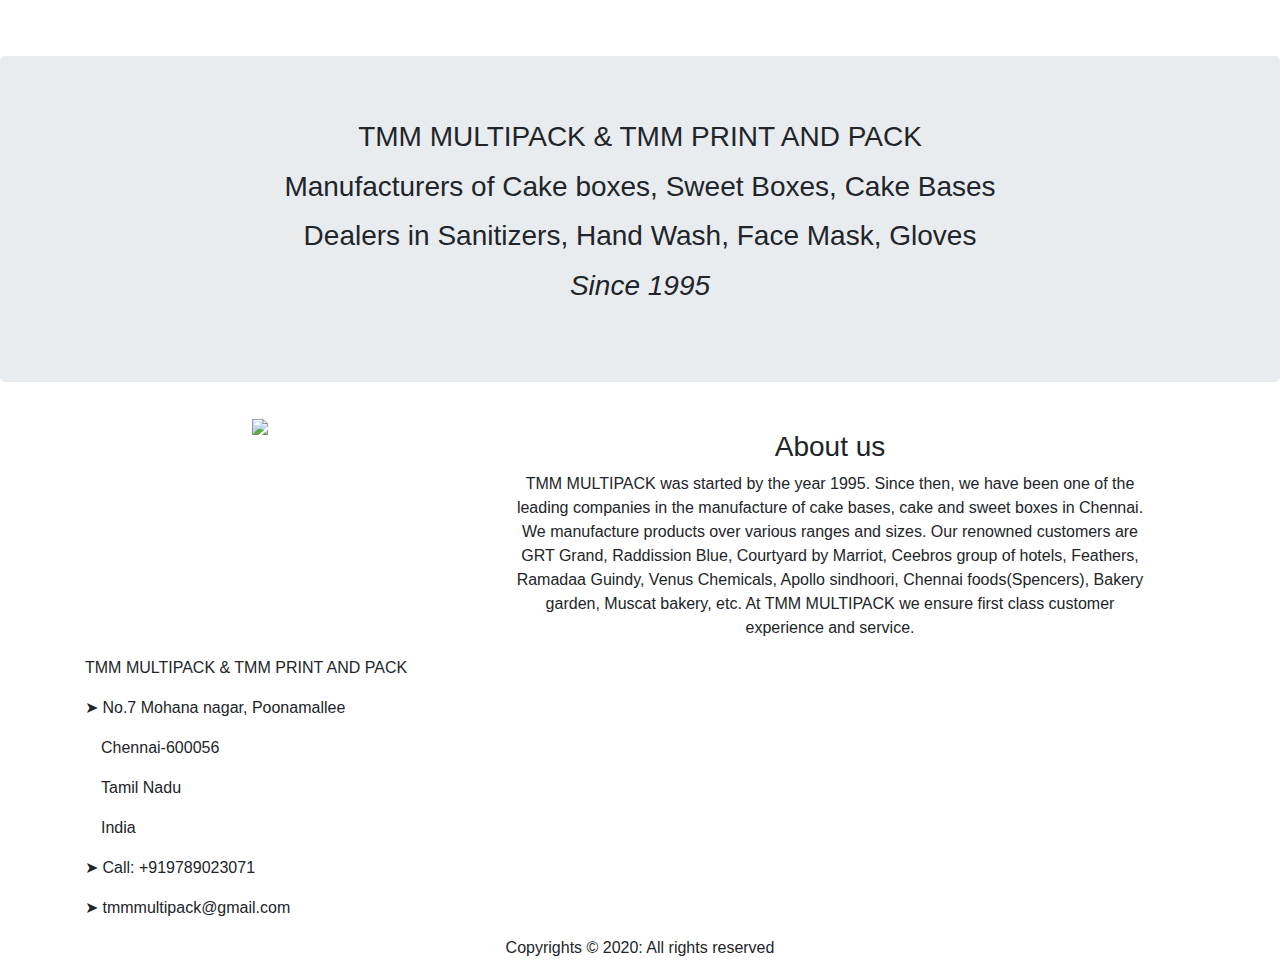
==== index.html @ 404630b1 "Update index.html" ====
<!doctype html>
<html lang="en">
  <head>
    <!-- Required meta tags -->
    <meta charset="utf-8">
    <meta name="viewport" content="width=device-width, initial-scale=1, shrink-to-fit=no">
    <meta name="description" content="Manufacturers and suppliers of Cake bases, cake and sweet boxes. Dealers in Sanitizers, Facemask, Gloves of ISO certification and WHO recommended specification. India.">
    <meta name="keywords" content="tmm, gloves, sanitizers, box manufacturers, mask, multipack">
    <link rel="icon" href="images/favicon.png">
    <!-- Bootstrap CSS -->
    <link rel="stylesheet" href="https://stackpath.bootstrapcdn.com/bootstrap/4.4.1/css/bootstrap.min.css">
    <link href="https://fonts.googleapis.com/css2?family=Noto+Sans&display=swap" rel="stylesheet">
    <link rel="stylesheet" href="css/styles.css">
    <title>TMM MULTIPACK | Box Manufacturers Wholesale and Retail | Dealers in Sanitizers, Facemask, Gloves</title>
  </head>
  <body>
    <nav class="navbar navbar-expand-md navbar-dark ">
      <a class="navbar-brand" href="#"></a>
      <button class="navbar-toggler" type="button" data-toggle="collapse" data-target="#navbarNavAltMarkup" aria-controls="navbarNavAltMarkup" aria-expanded="false" aria-label="Toggle navigation">
        <span class="navbar-toggler-icon">
          <span class="menu ">Menu</span>
        </span>
      </button>
      <div class="collapse navbar-collapse" id="navbarNavAltMarkup">
        <div class="navbar-nav">
          <a class="nav-item nav-link active text-white" href="index.html">Home <span class="sr-only">(current)</span></a>
          <a class="nav-item nav-link text-white" href="tmm products.html">Our Products</a>
          <a class="nav-item nav-link text-white" href="tmm contact.html">Contact Us</a>
        </div>
      </div>
    </nav>
    <div class="jumbotron text-center h3">
      <p>TMM MULTIPACK & TMM PRINT AND PACK</p>
      <p>Manufacturers of  Cake boxes, Sweet Boxes, Cake Bases</p>
      <p>Dealers in Sanitizers, Hand Wash, Face Mask, Gloves</p>
      <p><var>Since 1995</var></p>
    </div>
    <div class="container ">
      <div class="row justify-content-around">
        <div class="col-lg-3 col-sm-8">
          <div class="text-center">
            <img src="images/tmmlogo.png">
          </div>
        </div>
        <div class="col-lg-7 col-sm-10 mt-3 text-center textbox align-self-center">
          <h3>About us</h3>
          <p>
            TMM MULTIPACK was started by the year 1995. Since then, we have been one of the leading companies in the manufacture of cake bases, cake and sweet boxes in Chennai. We manufacture products over various ranges and sizes. Our renowned customers are GRT Grand, Raddission Blue, Courtyard by Marriot, Ceebros group of hotels, Feathers, Ramadaa Guindy, Venus Chemicals, Apollo sindhoori, Chennai foods(Spencers), Bakery garden, Muscat bakery, etc. At TMM MULTIPACK we ensure first class customer experience and service.
          </p>
        </div>
      </div>
    </div>
    <footer>
      <div class="container">
        <p>TMM MULTIPACK & TMM PRINT AND PACK</p>
        <p>
          &#10148; No.7 Mohana nagar, Poonamallee</p>
        <p class="ml-3">Chennai-600056</p>
        <p class="ml-3">Tamil Nadu</p>
        <p class="ml-3">India</p>
        <p>&#10148; Call: +919789023071</p>
        <p>&#10148; tmmmultipack@gmail.com</p>
        <p class="mt-3 text-center">Copyrights &copy 2020: All rights reserved</p>
      </div>
    </footer>

    <!-- Optional JavaScript -->
    <!-- jQuery first, then Popper.js, then Bootstrap JS -->
    <script src="https://code.jquery.com/jquery-3.4.1.slim.min.js"></script>
    <script src="https://cdn.jsdelivr.net/npm/popper.js@1.16.0/dist/umd/popper.min.js" ></script>
    <script src="https://stackpath.bootstrapcdn.com/bootstrap/4.4.1/js/bootstrap.min.js"></script>
  </body>
</html>
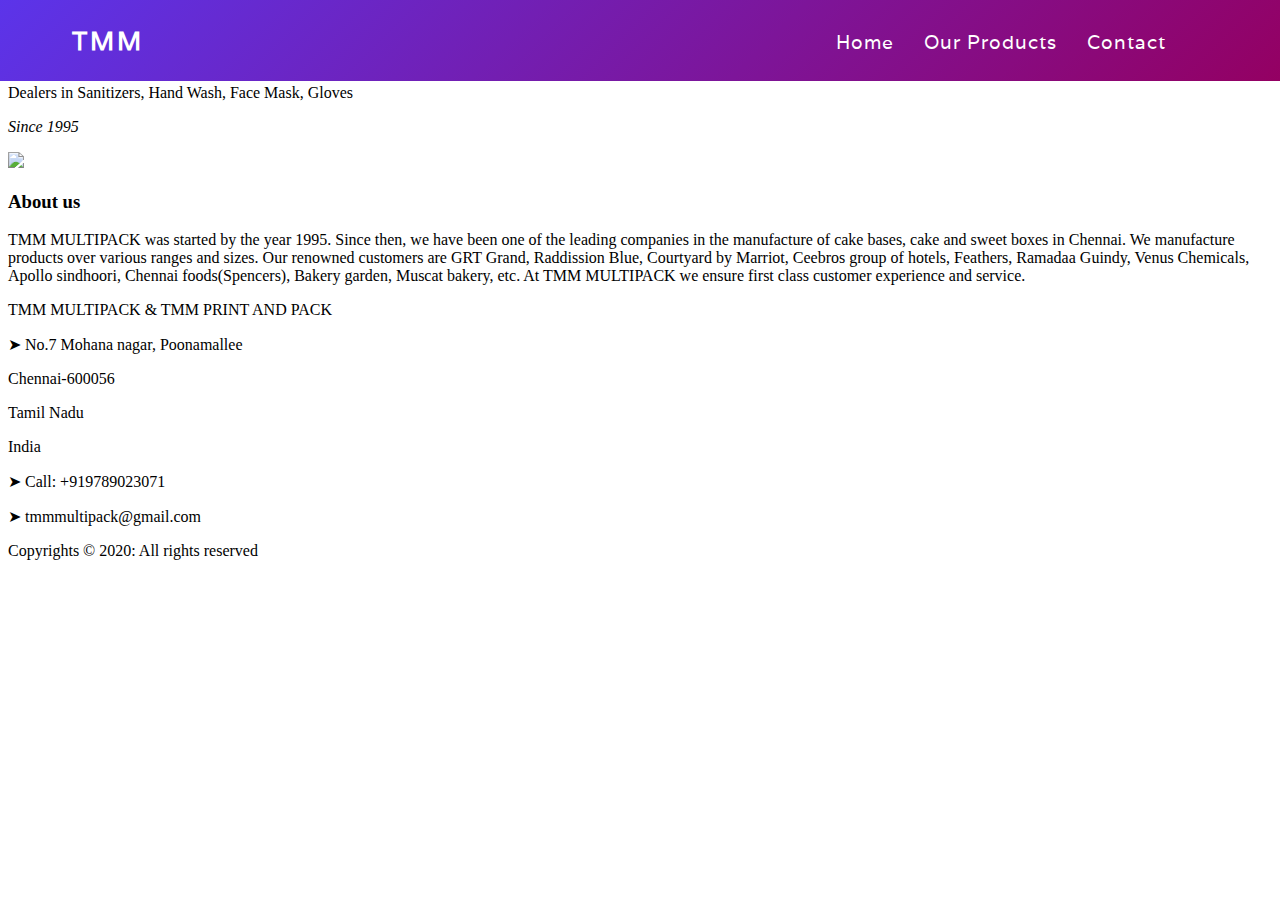
==== commit 775440cd: "updated index.html (removed bootsrap)" ====
--- a/index.html
+++ b/index.html
@@ -8,27 +8,45 @@
     <meta name="keywords" content="tmm, gloves, sanitizers, box manufacturers, mask, multipack">
     <link rel="icon" href="images/favicon.png">
     <!-- Bootstrap CSS -->
-    <link rel="stylesheet" href="https://stackpath.bootstrapcdn.com/bootstrap/4.4.1/css/bootstrap.min.css">
-    <link href="https://fonts.googleapis.com/css2?family=Noto+Sans&display=swap" rel="stylesheet">
-    <link rel="stylesheet" href="css/styles.css">
+    <!-- <link rel="stylesheet" href="css/styles.css"> -->
+    <link rel="stylesheet" href="css/navbar.css">
     <title>TMM MULTIPACK | Box Manufacturers Wholesale and Retail | Dealers in Sanitizers, Facemask, Gloves</title>
   </head>
   <body>
-    <nav class="navbar navbar-expand-md navbar-dark ">
-      <a class="navbar-brand" href="#"></a>
-      <button class="navbar-toggler" type="button" data-toggle="collapse" data-target="#navbarNavAltMarkup" aria-controls="navbarNavAltMarkup" aria-expanded="false" aria-label="Toggle navigation">
-        <span class="navbar-toggler-icon">
-          <span class="menu ">Menu</span>
-        </span>
-      </button>
-      <div class="collapse navbar-collapse" id="navbarNavAltMarkup">
-        <div class="navbar-nav">
-          <a class="nav-item nav-link active text-white" href="index.html">Home <span class="sr-only">(current)</span></a>
-          <a class="nav-item nav-link text-white" href="tmm products.html">Our Products</a>
-          <a class="nav-item nav-link text-white" href="tmm contact.html">Contact Us</a>
+
+    <!-- My new responsive navbar -->
+    <header class="navbar">
+      <div class="nav-container">
+        <!-- Section contains brand logo and brand text -->
+        <div class="brand-logo">
+          <span>TMM</span>
         </div>
+        <!-- Main navbar with links -->
+        <nav class="navbar-nav">
+          <ul>
+            <li>
+              <a class="nav-item-group" id="home">
+                <img src="icons/home.svg" class="nav-icon" alt="Home icon">
+                <span>Home</span>
+              </a>
+            </li>
+            <li>
+              <a class="nav-item-group" href="tmm products.html">
+                <img src="icons/product.svg" class="nav-icon" alt="Products icon">
+                <span>Our Products</span>
+              </a>
+            </li>
+            <li>
+              <a class="nav-item-group" href="tmm contact.html">
+                <img src="icons/contact.svg" class="nav-icon" alt="Contact icon">
+                <span>Contact</span>
+              </a>
+            </li>
+          </ul>
+        </nav>
       </div>
-    </nav>
+    </header>
+    <!-- End of navbar -->
     <div class="jumbotron text-center h3">
       <p>TMM MULTIPACK & TMM PRINT AND PACK</p>
       <p>Manufacturers of  Cake boxes, Sweet Boxes, Cake Bases</p>
@@ -39,7 +57,7 @@
       <div class="row justify-content-around">
         <div class="col-lg-3 col-sm-8">
           <div class="text-center">
-            <img src="images/tmmlogo.png">
+            <img src="images/tmmlogo-1.png">
           </div>
         </div>
         <div class="col-lg-7 col-sm-10 mt-3 text-center textbox align-self-center">
@@ -63,11 +81,5 @@
         <p class="mt-3 text-center">Copyrights &copy 2020: All rights reserved</p>
       </div>
     </footer>
-
-    <!-- Optional JavaScript -->
-    <!-- jQuery first, then Popper.js, then Bootstrap JS -->
-    <script src="https://code.jquery.com/jquery-3.4.1.slim.min.js"></script>
-    <script src="https://cdn.jsdelivr.net/npm/popper.js@1.16.0/dist/umd/popper.min.js" ></script>
-    <script src="https://stackpath.bootstrapcdn.com/bootstrap/4.4.1/js/bootstrap.min.js"></script>
   </body>
 </html>
--- a/css/navbar.css
+++ b/css/navbar.css
@@ -0,0 +1,170 @@
+@import url('https://fonts.googleapis.com/css2?family=Montserrat&family=Varela&display=swap');
+
+:root {
+  --brand-filter-color: invert(52%) sepia(41%) saturate(6802%)
+  hue-rotate(235deg) brightness(90%) contrast(90%);
+  --white-filter-color: invert(78%) sepia(0%) saturate(0%)
+  hue-rotate(29deg) brightness(89%) contrast(85%);
+}
+
+/* Outer container which contains brand logo and .nav-continer links */
+.navbar {
+  font-family: 'Varela', Arial, sans-serif;
+  width: 100%;
+  min-height: 80px;
+  position: fixed;
+  top: 0;
+  left: 0;
+  background: hsla(320, 100%, 29%, 1);
+
+  background: linear-gradient(135deg, hsla(320, 100%, 29%, 1) 0%, hsla(253, 81%, 56%, 1) 100%);
+  
+  background: -moz-linear-gradient(135deg, hsla(320, 100%, 29%, 1) 0%, hsla(253, 81%, 56%, 1) 100%);
+  
+  background: -webkit-linear-gradient(135deg, hsla(320, 100%, 29%, 1) 0%, hsla(253, 81%, 56%, 1) 100%);
+  
+  filter: progid: DXImageTransform.Microsoft.gradient( startColorstr="#920061", endColorstr="#5A32EA", GradientType=1 );
+  display: flex;
+  align-items: center;
+  box-sizing: border-box;
+  z-index: 1;
+  transition: top .6s ease-in-out;
+}
+
+/* Nav continer which contains .navbar-nav */
+.nav-container {
+  width: 90%;
+  margin: auto;
+  display: flex;  /* Displaying all the elements in one row */
+  align-items: center;
+  box-sizing: border-box;
+  padding: .5rem;
+}
+
+.navbar-nav {
+  width: 90%;
+}
+
+/* Styling brand logo text */
+.brand-logo span {
+  color: #fff;
+  margin-top: 2px;
+  font-size: 25px;
+  letter-spacing: 3px;
+  font-weight: bold;
+  text-transform: uppercase;
+  cursor: pointer;
+}
+
+/* Displaying all the list items (nav-item-group) in one row 
+   and aligning them to right
+*/
+.navbar-nav ul {
+  display: flex;
+  list-style: none;
+  justify-content: flex-end;
+}
+
+/* Styling the each nav link */
+.navbar-nav a {
+  color: #fff;
+  text-decoration: none;
+  letter-spacing: 1px;
+  margin-left: 30px;
+  padding: 6px 0 3px 0;
+}
+
+.navbar-nav span {
+  font-size: 19px;
+}
+
+/* Changing nav link text color on hover state */
+.navbar-nav span:hover {
+  color: #ddd;
+  cursor: pointer;
+}
+
+/* Contains icon and link text.
+   Displaying nav-item-group in column layout. */
+.nav-item-group {
+  display: flex;
+  flex-direction: column;
+  align-items: center;
+}
+
+/* Each icon(svg) is filtered to display in #fff color */
+.nav-icon {
+  /* Hiding icons by default */
+  display: none;  
+  filter: var(--white-filter-color);
+}
+
+.footer {
+  width: 100%;
+  font-size: 17px;
+  font-family: Helvetica, Arial, sans-serif;
+  background-color:#040b21;
+  color: #fff;
+  padding: 1rem;
+  box-sizing: content-box;
+  margin-left: -24px;
+  text-align: center;
+}
+
+/* Media query for medium width devices */
+@media (max-width: 700px) {
+  /* Positioning the navbar with links on bottom for
+     better UX on small devices */
+  .navbar-nav {
+    position: fixed;
+    bottom: 0px;
+    left: 0px;
+    /* Width is set using !important to override style of 90% 
+      width in big screen */
+    width: 100vw !important;
+    margin-left: 0;
+    background-color: #fff;
+    border-top: 1px solid #ddd;
+    z-index: 1;
+    box-sizing: border-box;
+    transition: bottom .6s ease-in-out;
+  }
+
+  /* Reducing margins for bottom navbar */
+  .navbar-nav ul {
+    margin: 10px 0px 14px 0px;
+    padding-left: 0;
+    justify-content: space-around;
+  }
+
+  .navbar-nav img {
+    width: 23px;
+    height: 23px;
+  }
+
+  .navbar-nav ul a {
+    margin: 0;
+    color: #a3a3a3;
+    padding: 0;
+    user-select: none;
+  }
+
+  .navbar-nav span {
+    font-size: 17px;
+  }
+
+  /* Filtering to the brand color on hover state of nav links */
+  .navbar-nav a:hover {
+    filter: var(--brand-filter-color);
+    cursor: pointer;
+  }
+
+  .nav-item-group span {
+    margin-top: 1px;
+  }
+
+  /* Displaying all nav icons on same row */
+  .navbar-nav .nav-icon {
+    display: inline-block;
+  }
+}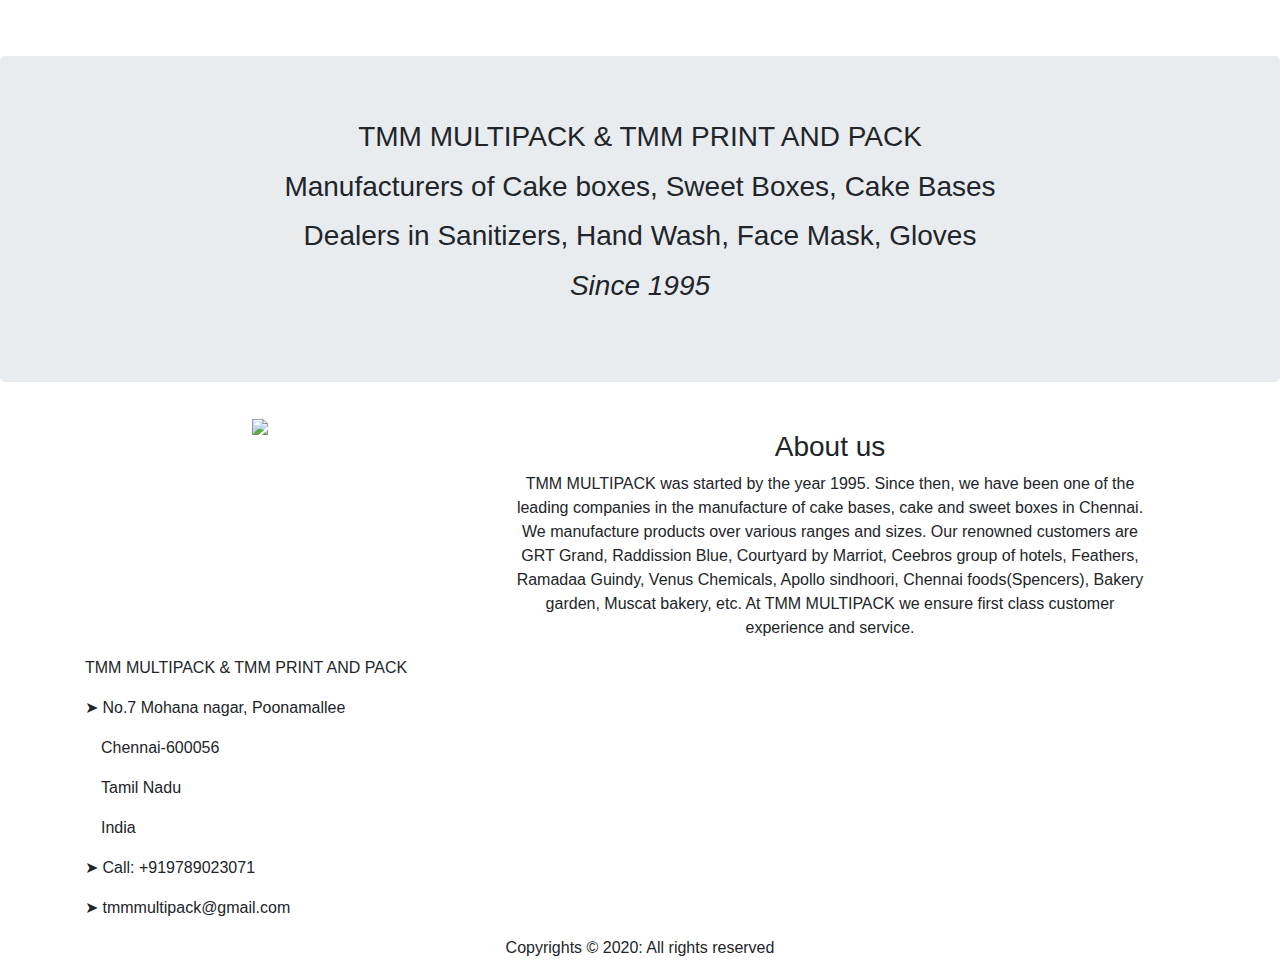
==== commit 6d0f9da0: "Revert "updated index.html (removed bootsrap)"" ====
--- a/index.html
+++ b/index.html
@@ -8,45 +8,27 @@
     <meta name="keywords" content="tmm, gloves, sanitizers, box manufacturers, mask, multipack">
     <link rel="icon" href="images/favicon.png">
     <!-- Bootstrap CSS -->
-    <!-- <link rel="stylesheet" href="css/styles.css"> -->
-    <link rel="stylesheet" href="css/navbar.css">
+    <link rel="stylesheet" href="https://stackpath.bootstrapcdn.com/bootstrap/4.4.1/css/bootstrap.min.css">
+    <link href="https://fonts.googleapis.com/css2?family=Noto+Sans&display=swap" rel="stylesheet">
+    <link rel="stylesheet" href="css/styles.css">
     <title>TMM MULTIPACK | Box Manufacturers Wholesale and Retail | Dealers in Sanitizers, Facemask, Gloves</title>
   </head>
   <body>
-
-    <!-- My new responsive navbar -->
-    <header class="navbar">
-      <div class="nav-container">
-        <!-- Section contains brand logo and brand text -->
-        <div class="brand-logo">
-          <span>TMM</span>
+    <nav class="navbar navbar-expand-md navbar-dark ">
+      <a class="navbar-brand" href="#"></a>
+      <button class="navbar-toggler" type="button" data-toggle="collapse" data-target="#navbarNavAltMarkup" aria-controls="navbarNavAltMarkup" aria-expanded="false" aria-label="Toggle navigation">
+        <span class="navbar-toggler-icon">
+          <span class="menu ">Menu</span>
+        </span>
+      </button>
+      <div class="collapse navbar-collapse" id="navbarNavAltMarkup">
+        <div class="navbar-nav">
+          <a class="nav-item nav-link active text-white" href="index.html">Home <span class="sr-only">(current)</span></a>
+          <a class="nav-item nav-link text-white" href="tmm products.html">Our Products</a>
+          <a class="nav-item nav-link text-white" href="tmm contact.html">Contact Us</a>
         </div>
-        <!-- Main navbar with links -->
-        <nav class="navbar-nav">
-          <ul>
-            <li>
-              <a class="nav-item-group" id="home">
-                <img src="icons/home.svg" class="nav-icon" alt="Home icon">
-                <span>Home</span>
-              </a>
-            </li>
-            <li>
-              <a class="nav-item-group" href="tmm products.html">
-                <img src="icons/product.svg" class="nav-icon" alt="Products icon">
-                <span>Our Products</span>
-              </a>
-            </li>
-            <li>
-              <a class="nav-item-group" href="tmm contact.html">
-                <img src="icons/contact.svg" class="nav-icon" alt="Contact icon">
-                <span>Contact</span>
-              </a>
-            </li>
-          </ul>
-        </nav>
       </div>
-    </header>
-    <!-- End of navbar -->
+    </nav>
     <div class="jumbotron text-center h3">
       <p>TMM MULTIPACK & TMM PRINT AND PACK</p>
       <p>Manufacturers of  Cake boxes, Sweet Boxes, Cake Bases</p>
@@ -81,5 +63,11 @@
         <p class="mt-3 text-center">Copyrights &copy 2020: All rights reserved</p>
       </div>
     </footer>
+
+    <!-- Optional JavaScript -->
+    <!-- jQuery first, then Popper.js, then Bootstrap JS -->
+    <script src="https://code.jquery.com/jquery-3.4.1.slim.min.js"></script>
+    <script src="https://cdn.jsdelivr.net/npm/popper.js@1.16.0/dist/umd/popper.min.js" ></script>
+    <script src="https://stackpath.bootstrapcdn.com/bootstrap/4.4.1/js/bootstrap.min.js"></script>
   </body>
 </html>
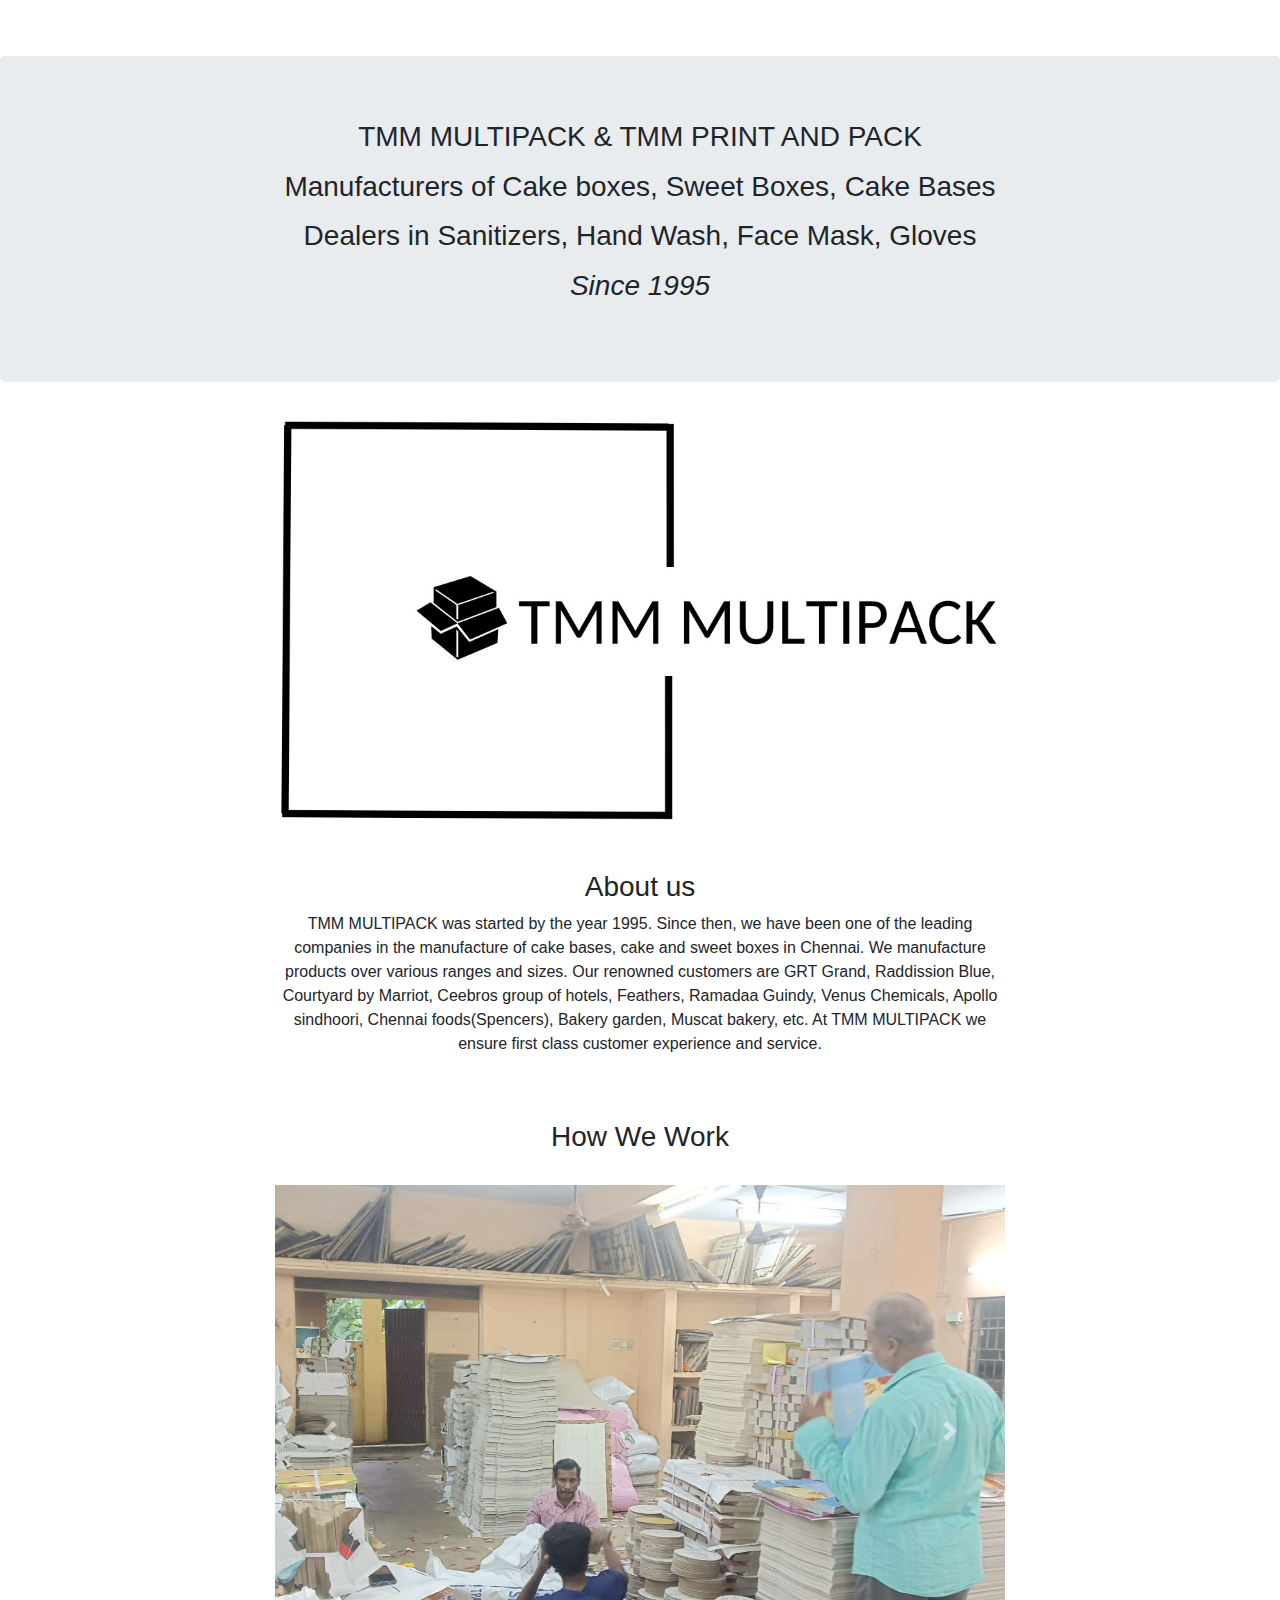
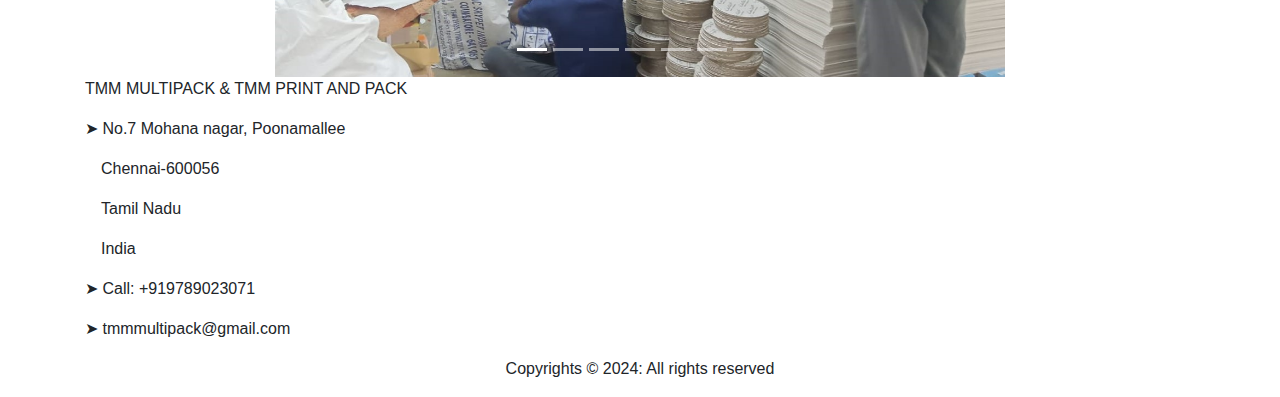
==== commit 30906b51: "new changes to homepage" ====
--- a/index.html
+++ b/index.html
@@ -3,19 +3,31 @@
   <head>
     <!-- Required meta tags -->
     <meta charset="utf-8">
-    <meta name="viewport" content="width=device-width, initial-scale=1, shrink-to-fit=no">
+    <meta http-equiv="X-UA-Compatible" content="IE=edge">
+    <meta name="viewport" content="width=device-width, initial-scale=1.0">
     <meta name="description" content="Manufacturers and suppliers of Cake bases, cake and sweet boxes. Dealers in Sanitizers, Facemask, Gloves of ISO certification and WHO recommended specification. India.">
-    <meta name="keywords" content="tmm, gloves, sanitizers, box manufacturers, mask, multipack">
+    <meta name="keywords" content="tmm, gloves, sanitizers, box manufacturers, mask, multipack, wholesale, retail, chennai, india">
     <link rel="icon" href="images/favicon.png">
     <!-- Bootstrap CSS -->
     <link rel="stylesheet" href="https://stackpath.bootstrapcdn.com/bootstrap/4.4.1/css/bootstrap.min.css">
     <link href="https://fonts.googleapis.com/css2?family=Noto+Sans&display=swap" rel="stylesheet">
     <link rel="stylesheet" href="css/styles.css">
-    <title>TMM MULTIPACK | Box Manufacturers Wholesale and Retail | Dealers in Sanitizers, Facemask, Gloves</title>
+    <title>Wholesale and retail box manufacturers in Chennai | Dealers in Sanitizers, Facemask, Gloves | TMM</title>
+  
+    <!-- Global site tag (gtag.js) - Google Analytics -->
+    <script async src="https://www.googletagmanager.com/gtag/js?id=G-L43213PNKD"></script>
+    <script>
+      window.dataLayer = window.dataLayer || [];
+      function gtag(){dataLayer.push(arguments);}
+      gtag('js', new Date());
+
+      gtag('config', 'G-L43213PNKD');
+    </script>
+    
   </head>
   <body>
     <nav class="navbar navbar-expand-md navbar-dark ">
-      <a class="navbar-brand" href="#"></a>
+      <a class="navbar-brand" href="index.html">TMM Multipack</a>
       <button class="navbar-toggler" type="button" data-toggle="collapse" data-target="#navbarNavAltMarkup" aria-controls="navbarNavAltMarkup" aria-expanded="false" aria-label="Toggle navigation">
         <span class="navbar-toggler-icon">
           <span class="menu ">Menu</span>
@@ -24,8 +36,8 @@
       <div class="collapse navbar-collapse" id="navbarNavAltMarkup">
         <div class="navbar-nav">
           <a class="nav-item nav-link active text-white" href="index.html">Home <span class="sr-only">(current)</span></a>
-          <a class="nav-item nav-link text-white" href="tmm products.html">Our Products</a>
-          <a class="nav-item nav-link text-white" href="tmm contact.html">Contact Us</a>
+          <a class="nav-item nav-link text-white" href="our-products.html">Our Products</a>
+          <a class="nav-item nav-link text-white" href="contact-us.html">Contact Us</a>
         </div>
       </div>
     </nav>
@@ -37,16 +49,63 @@
     </div>
     <div class="container ">
       <div class="row justify-content-around">
-        <div class="col-lg-3 col-sm-8">
+        <div class="col-md-8 col-sm-10">
           <div class="text-center">
-            <img src="images/tmmlogo-1.png">
+            <img src="images/tmmlogo-new.jpg" style="position: relative; width: 100%; height: 100%">
           </div>
         </div>
-        <div class="col-lg-7 col-sm-10 mt-3 text-center textbox align-self-center">
+        <div class="mt-5 col-lg-8 col-sm-10 mt-3 text-center textbox align-self-center">
           <h3>About us</h3>
           <p>
             TMM MULTIPACK was started by the year 1995. Since then, we have been one of the leading companies in the manufacture of cake bases, cake and sweet boxes in Chennai. We manufacture products over various ranges and sizes. Our renowned customers are GRT Grand, Raddission Blue, Courtyard by Marriot, Ceebros group of hotels, Feathers, Ramadaa Guindy, Venus Chemicals, Apollo sindhoori, Chennai foods(Spencers), Bakery garden, Muscat bakery, etc. At TMM MULTIPACK we ensure first class customer experience and service.
           </p>
+        </div>
+      </div>
+      <h3 id="how-we-work" class="text-center mt-5 mb-3">How We Work</h3>
+      <div class="row justify-content-center">
+        <div class="col-md-8 col-sm-10">
+          <div id="carouselExampleIndicators2" class="carousel slide" data-ride="carousel">
+            <ol class="carousel-indicators">
+              <li data-target="#carouselExampleIndicators2" data-slide-to="0" class="active"></li>
+              <li data-target="#carouselExampleIndicators2" data-slide-to="1"></li>
+              <li data-target="#carouselExampleIndicators2" data-slide-to="2"></li>
+              <li data-target="#carouselExampleIndicators2" data-slide-to="3"></li>
+              <li data-target="#carouselExampleIndicators2" data-slide-to="4"></li>
+              <li data-target="#carouselExampleIndicators2" data-slide-to="5"></li>
+              <li data-target="#carouselExampleIndicators2" data-slide-to="6"></li>
+            </ol>
+              <div class="carousel-inner mt-sm-3">
+                <div class="carousel-item active">
+                  <img class="d-block w-100" src="images/company1.jpg" alt="First slide">
+                </div>
+                <div class="carousel-item">
+                  <img class="d-block w-100" src="images/company2.jpg" alt="Second slide">
+                </div>
+                <div class="carousel-item">
+                  <img class="d-block w-100" src="images/company3.jpg" alt="Third slide">
+                </div>
+                <div class="carousel-item">
+                  <img class="d-block w-100 " src="images/company4.jpg" alt="Fourth slide">
+                </div>
+                <div class="carousel-item">
+                  <img class="d-block w-100 " src="images/company5.jpg" alt="Fifth slide">
+                </div>
+                <div class="carousel-item">
+                  <img class="d-block w-100 " src="images/company6.jpg" alt="Sixth slide">
+                </div>
+                <div class="carousel-item">
+                  <img class="d-block w-100 " src="images/company7.jpg" alt="Seventh slide">
+                </div>
+              </div>
+              <a class="carousel-control-prev" href="#carouselExampleIndicators2" role="button" data-slide="prev">
+                <span class="carousel-control-prev-icon" aria-hidden="true"></span>
+                <span class="sr-only">Previous</span>
+              </a>
+              <a class="carousel-control-next" href="#carouselExampleIndicators2" role="button" data-slide="next">
+                <span class="carousel-control-next-icon" aria-hidden="true"></span>
+                <span class="sr-only">Next</span>
+              </a>
+            </div>
         </div>
       </div>
     </div>
@@ -60,7 +119,7 @@
         <p class="ml-3">India</p>
         <p>&#10148; Call: +919789023071</p>
         <p>&#10148; tmmmultipack@gmail.com</p>
-        <p class="mt-3 text-center">Copyrights &copy 2020: All rights reserved</p>
+        <p class="mt-3 text-center">Copyrights &copy 2024: All rights reserved</p>
       </div>
     </footer>
 
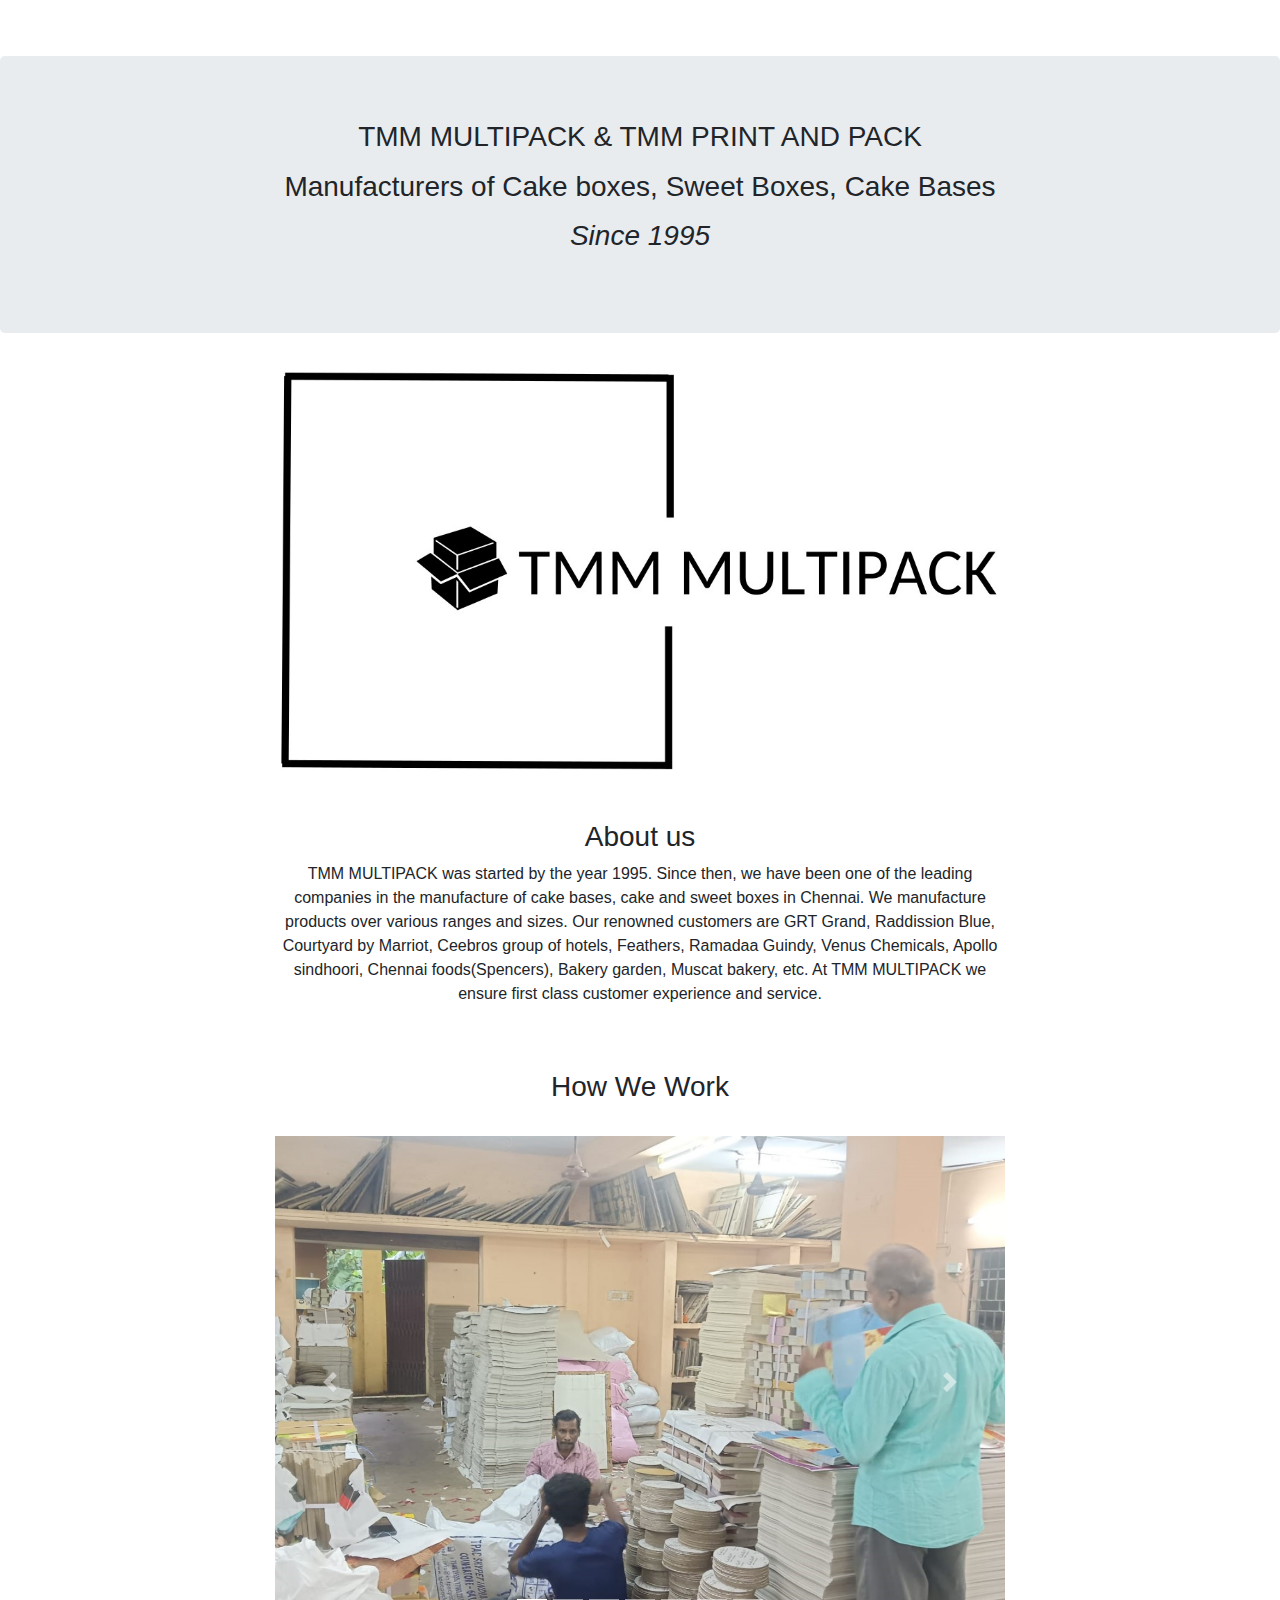
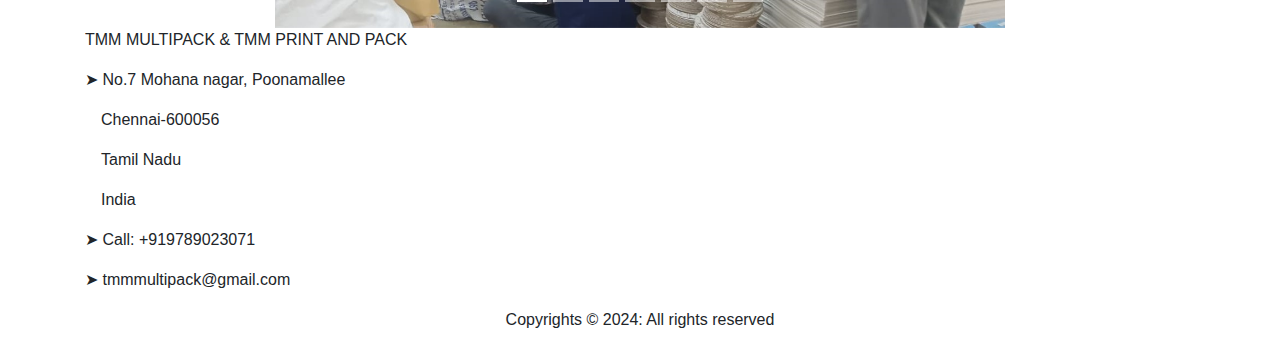
==== commit 2fef2e6f: "removed title" ====
--- a/index.html
+++ b/index.html
@@ -12,7 +12,7 @@
     <link rel="stylesheet" href="https://stackpath.bootstrapcdn.com/bootstrap/4.4.1/css/bootstrap.min.css">
     <link href="https://fonts.googleapis.com/css2?family=Noto+Sans&display=swap" rel="stylesheet">
     <link rel="stylesheet" href="css/styles.css">
-    <title>Wholesale and retail box manufacturers in Chennai | Dealers in Sanitizers, Facemask, Gloves | TMM</title>
+    <title>Wholesale and retail box manufacturers in Chennai | TMM</title>
   
     <!-- Global site tag (gtag.js) - Google Analytics -->
     <script async src="https://www.googletagmanager.com/gtag/js?id=G-L43213PNKD"></script>
@@ -27,7 +27,7 @@
   </head>
   <body>
     <nav class="navbar navbar-expand-md navbar-dark ">
-      <a class="navbar-brand" href="index.html">TMM Multipack</a>
+      <a class="navbar-brand" href="index.html">TMM MULTIPACK</a>
       <button class="navbar-toggler" type="button" data-toggle="collapse" data-target="#navbarNavAltMarkup" aria-controls="navbarNavAltMarkup" aria-expanded="false" aria-label="Toggle navigation">
         <span class="navbar-toggler-icon">
           <span class="menu ">Menu</span>
@@ -44,7 +44,6 @@
     <div class="jumbotron text-center h3">
       <p>TMM MULTIPACK & TMM PRINT AND PACK</p>
       <p>Manufacturers of  Cake boxes, Sweet Boxes, Cake Bases</p>
-      <p>Dealers in Sanitizers, Hand Wash, Face Mask, Gloves</p>
       <p><var>Since 1995</var></p>
     </div>
     <div class="container ">
